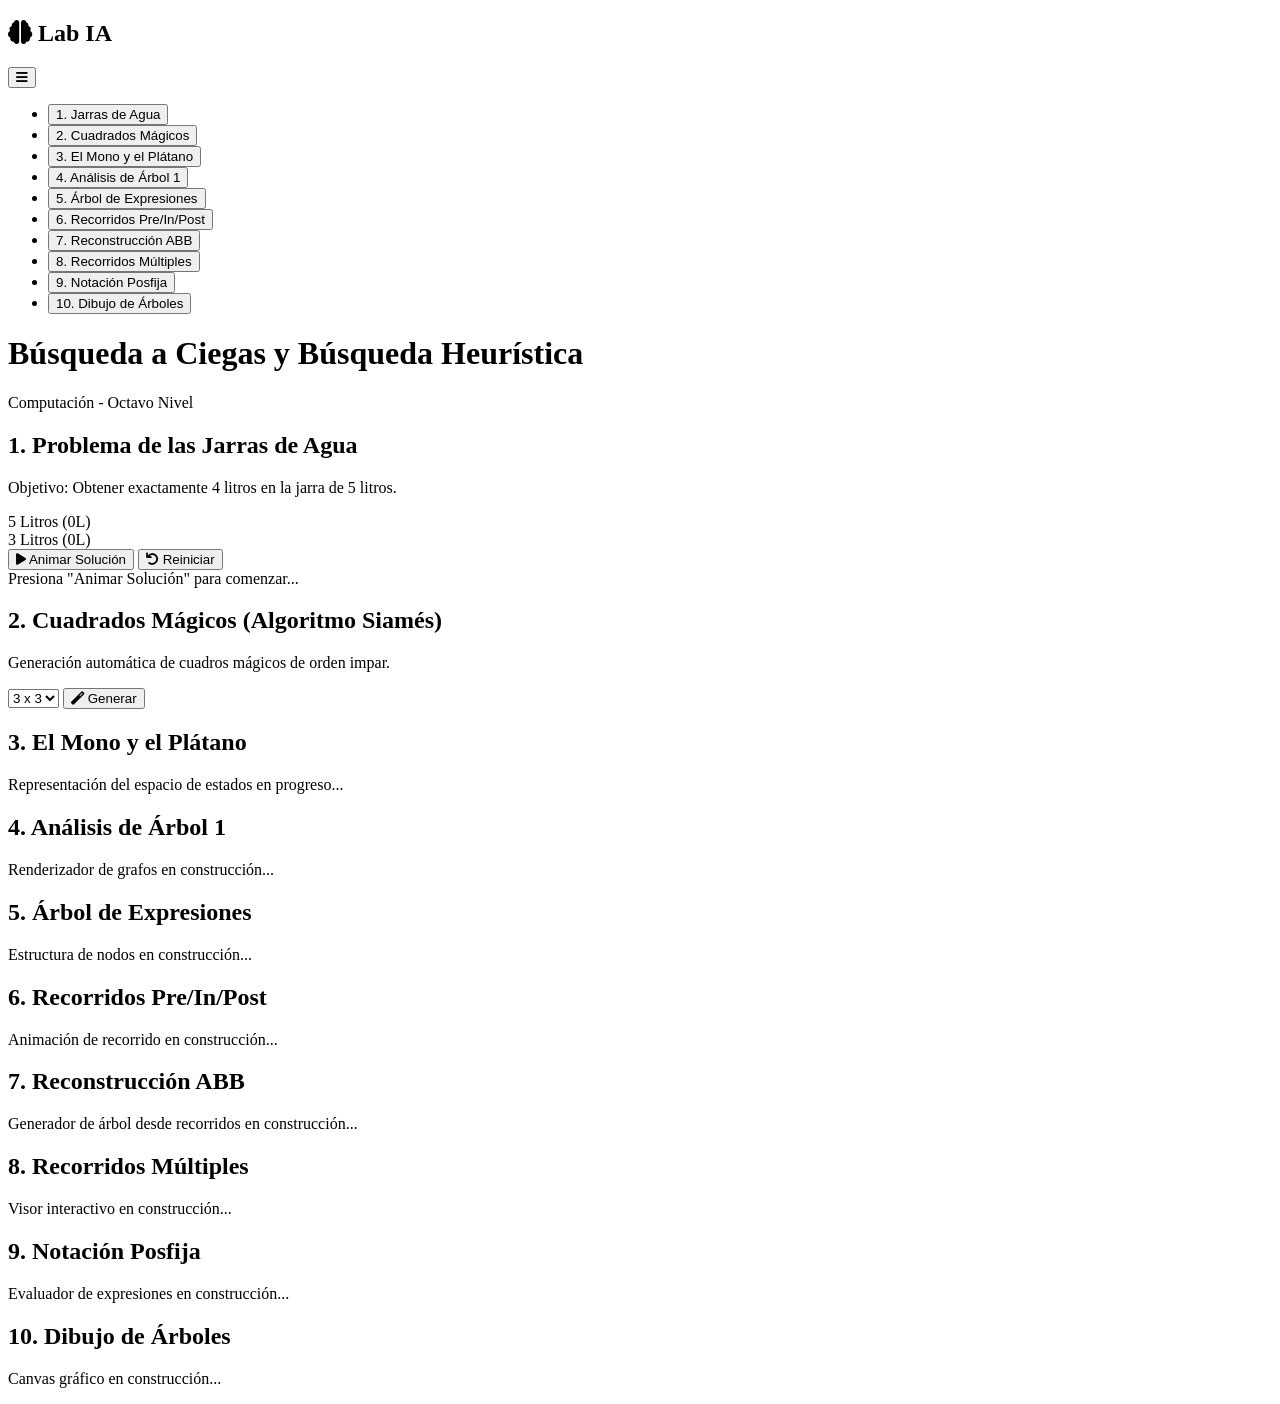
==== index.html @ 44bafa89 "Create index.html" ====
<!DOCTYPE html>
<html lang="es">
<head>
    <meta charset="UTF-8">
    <meta name="viewport" content="width=device-width, initial-scale=1.0">
    <title>Laboratorio IA | Búsqueda a Ciegas y Heurística</title>
    <link rel="stylesheet" href="styles.css">
    <link href="https://cdnjs.cloudflare.com/ajax/libs/font-awesome/6.0.0/css/all.min.css" rel="stylesheet">
</head>
<body>

    <div class="app-container">
        <nav class="sidebar" id="sidebar">
            <div class="sidebar-header">
                <h2><i class="fas fa-brain"></i> Lab IA</h2>
                <button class="mobile-toggle" onclick="toggleMenu()"><i class="fas fa-bars"></i></button>
            </div>
            <ul class="nav-links">
                <li><button class="tab-btn active" onclick="openTab(event, 'prob1')">1. Jarras de Agua</button></li>
                <li><button class="tab-btn" onclick="openTab(event, 'prob2')">2. Cuadrados Mágicos</button></li>
                <li><button class="tab-btn" onclick="openTab(event, 'prob3')">3. El Mono y el Plátano</button></li>
                <li><button class="tab-btn" onclick="openTab(event, 'prob4')">4. Análisis de Árbol 1</button></li>
                <li><button class="tab-btn" onclick="openTab(event, 'prob5')">5. Árbol de Expresiones</button></li>
                <li><button class="tab-btn" onclick="openTab(event, 'prob6')">6. Recorridos Pre/In/Post</button></li>
                <li><button class="tab-btn" onclick="openTab(event, 'prob7')">7. Reconstrucción ABB</button></li>
                <li><button class="tab-btn" onclick="openTab(event, 'prob8')">8. Recorridos Múltiples</button></li>
                <li><button class="tab-btn" onclick="openTab(event, 'prob9')">9. Notación Posfija</button></li>
                <li><button class="tab-btn" onclick="openTab(event, 'prob10')">10. Dibujo de Árboles</button></li>
            </ul>
        </nav>

        <main class="content-area">
            <header class="top-header">
                <h1>Búsqueda a Ciegas y Búsqueda Heurística</h1>
                <p>Computación - Octavo Nivel</p>
            </header>

            <section id="prob1" class="tab-content active-content">
                <div class="card">
                    <h2>1. Problema de las Jarras de Agua</h2>
                    <p>Objetivo: Obtener exactamente 4 litros en la jarra de 5 litros.</p>
                    
                    <div class="simulator-area">
                        <div class="jug-container">
                            <div class="jug jug-5l">
                                <div class="water" id="water5l" style="height: 0%;"></div>
                                <span class="jug-label">5 Litros (<span id="txt5l">0</span>L)</span>
                            </div>
                            <div class="jug jug-3l">
                                <div class="water" id="water3l" style="height: 0%;"></div>
                                <span class="jug-label">3 Litros (<span id="txt3l">0</span>L)</span>
                            </div>
                        </div>
                        <div class="controls">
                            <button class="btn-primary" onclick="playWaterAnimation()"><i class="fas fa-play"></i> Animar Solución</button>
                            <button class="btn-secondary" onclick="resetWater()"><i class="fas fa-undo"></i> Reiniciar</button>
                        </div>
                        <div class="log-area" id="waterLog">Presiona "Animar Solución" para comenzar...</div>
                    </div>
                </div>
            </section>

            <section id="prob2" class="tab-content">
                <div class="card">
                    <h2>2. Cuadrados Mágicos (Algoritmo Siamés)</h2>
                    <p>Generación automática de cuadros mágicos de orden impar.</p>
                    <div class="controls">
                        <select id="matrixSize" class="input-select">
                            <option value="3">3 x 3</option>
                            <option value="5">5 x 5</option>
                            <option value="7">7 x 7</option>
                        </select>
                        <button class="btn-primary" onclick="generateMagicSquare()"><i class="fas fa-magic"></i> Generar</button>
                    </div>
                    <div class="matrix-container" id="magicSquareContainer"></div>
                </div>
            </section>

            <section id="prob3" class="tab-content"><div class="card"><h2>3. El Mono y el Plátano</h2><p>Representación del espacio de estados en progreso...</p></div></section>
            <section id="prob4" class="tab-content"><div class="card"><h2>4. Análisis de Árbol 1</h2><p>Renderizador de grafos en construcción...</p></div></section>
            <section id="prob5" class="tab-content"><div class="card"><h2>5. Árbol de Expresiones</h2><p>Estructura de nodos en construcción...</p></div></section>
            <section id="prob6" class="tab-content"><div class="card"><h2>6. Recorridos Pre/In/Post</h2><p>Animación de recorrido en construcción...</p></div></section>
            <section id="prob7" class="tab-content"><div class="card"><h2>7. Reconstrucción ABB</h2><p>Generador de árbol desde recorridos en construcción...</p></div></section>
            <section id="prob8" class="tab-content"><div class="card"><h2>8. Recorridos Múltiples</h2><p>Visor interactivo en construcción...</p></div></section>
            <section id="prob9" class="tab-content"><div class="card"><h2>9. Notación Posfija</h2><p>Evaluador de expresiones en construcción...</p></div></section>
            <section id="prob10" class="tab-content"><div class="card"><h2>10. Dibujo de Árboles</h2><p>Canvas gráfico en construcción...</p></div></section>

        </main>
    </div>

    <script src="script.js"></script>
</body>
</html>
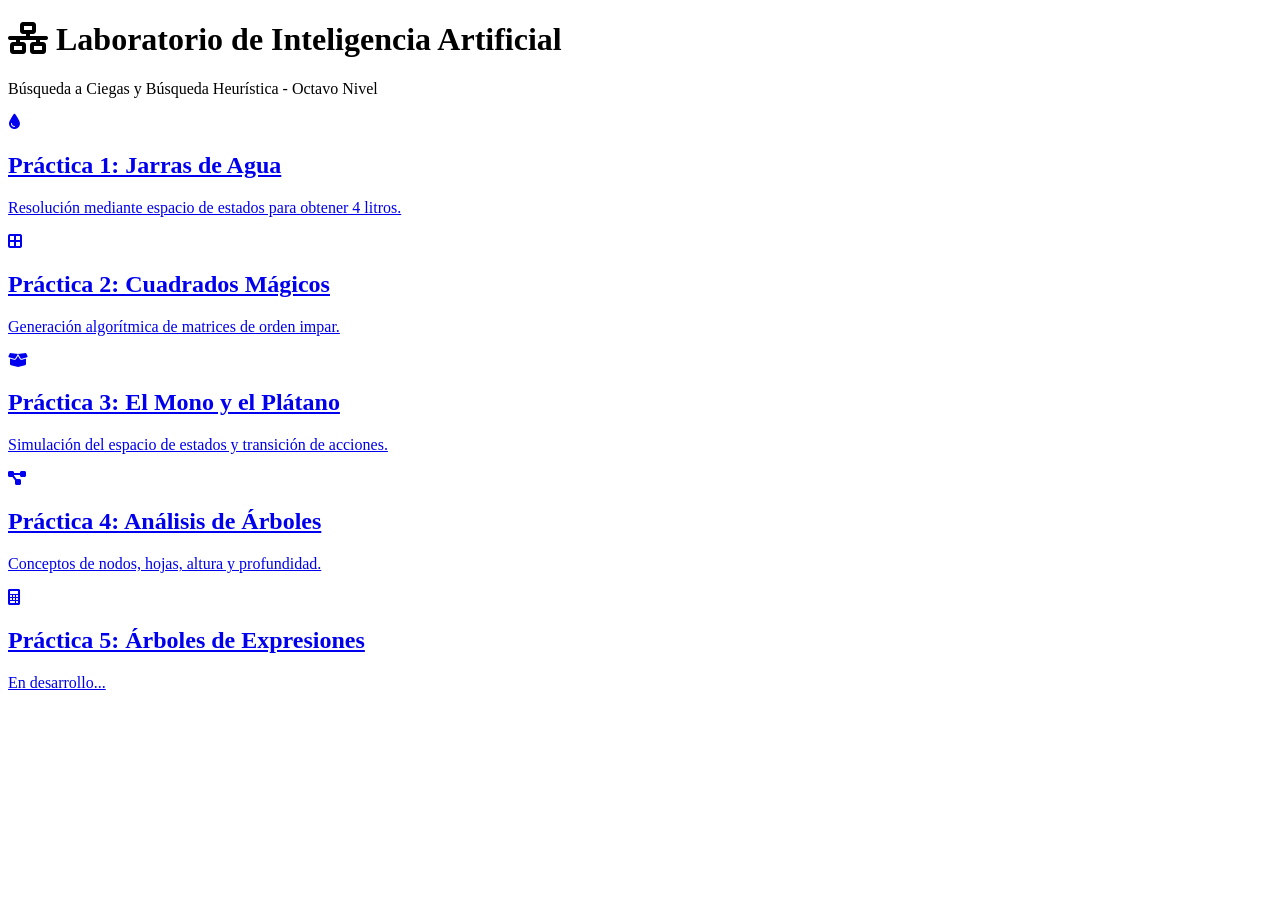
==== commit 3c339fe4: "Update index.html" ====
--- a/index.html
+++ b/index.html
@@ -3,91 +3,63 @@
 <head>
     <meta charset="UTF-8">
     <meta name="viewport" content="width=device-width, initial-scale=1.0">
-    <title>Laboratorio IA | Búsqueda a Ciegas y Heurística</title>
-    <link rel="stylesheet" href="styles.css">
+    <title>Laboratorio de IA | Dashboard</title>
+    <link rel="stylesheet" href="index.css">
     <link href="https://cdnjs.cloudflare.com/ajax/libs/font-awesome/6.0.0/css/all.min.css" rel="stylesheet">
 </head>
 <body>
+    <header class="main-header">
+        <div class="header-content">
+            <h1><i class="fas fa-network-wired"></i> Laboratorio de Inteligencia Artificial</h1>
+            <p>Búsqueda a Ciegas y Búsqueda Heurística - Octavo Nivel</p>
+        </div>
+    </header>
 
-    <div class="app-container">
-        <nav class="sidebar" id="sidebar">
-            <div class="sidebar-header">
-                <h2><i class="fas fa-brain"></i> Lab IA</h2>
-                <button class="mobile-toggle" onclick="toggleMenu()"><i class="fas fa-bars"></i></button>
-            </div>
-            <ul class="nav-links">
-                <li><button class="tab-btn active" onclick="openTab(event, 'prob1')">1. Jarras de Agua</button></li>
-                <li><button class="tab-btn" onclick="openTab(event, 'prob2')">2. Cuadrados Mágicos</button></li>
-                <li><button class="tab-btn" onclick="openTab(event, 'prob3')">3. El Mono y el Plátano</button></li>
-                <li><button class="tab-btn" onclick="openTab(event, 'prob4')">4. Análisis de Árbol 1</button></li>
-                <li><button class="tab-btn" onclick="openTab(event, 'prob5')">5. Árbol de Expresiones</button></li>
-                <li><button class="tab-btn" onclick="openTab(event, 'prob6')">6. Recorridos Pre/In/Post</button></li>
-                <li><button class="tab-btn" onclick="openTab(event, 'prob7')">7. Reconstrucción ABB</button></li>
-                <li><button class="tab-btn" onclick="openTab(event, 'prob8')">8. Recorridos Múltiples</button></li>
-                <li><button class="tab-btn" onclick="openTab(event, 'prob9')">9. Notación Posfija</button></li>
-                <li><button class="tab-btn" onclick="openTab(event, 'prob10')">10. Dibujo de Árboles</button></li>
-            </ul>
-        </nav>
+    <main class="dashboard-container">
+        <div class="grid-layout">
+            <a href="1.html" class="dashboard-card">
+                <div class="card-icon"><i class="fas fa-tint"></i></div>
+                <div class="card-info">
+                    <h2>Práctica 1: Jarras de Agua</h2>
+                    <p>Resolución mediante espacio de estados para obtener 4 litros.</p>
+                </div>
+            </a>
 
-        <main class="content-area">
-            <header class="top-header">
-                <h1>Búsqueda a Ciegas y Búsqueda Heurística</h1>
-                <p>Computación - Octavo Nivel</p>
-            </header>
+            <a href="2.html" class="dashboard-card">
+                <div class="card-icon"><i class="fas fa-border-all"></i></div>
+                <div class="card-info">
+                    <h2>Práctica 2: Cuadrados Mágicos</h2>
+                    <p>Generación algorítmica de matrices de orden impar.</p>
+                </div>
+            </a>
 
-            <section id="prob1" class="tab-content active-content">
-                <div class="card">
-                    <h2>1. Problema de las Jarras de Agua</h2>
-                    <p>Objetivo: Obtener exactamente 4 litros en la jarra de 5 litros.</p>
-                    
-                    <div class="simulator-area">
-                        <div class="jug-container">
-                            <div class="jug jug-5l">
-                                <div class="water" id="water5l" style="height: 0%;"></div>
-                                <span class="jug-label">5 Litros (<span id="txt5l">0</span>L)</span>
-                            </div>
-                            <div class="jug jug-3l">
-                                <div class="water" id="water3l" style="height: 0%;"></div>
-                                <span class="jug-label">3 Litros (<span id="txt3l">0</span>L)</span>
-                            </div>
-                        </div>
-                        <div class="controls">
-                            <button class="btn-primary" onclick="playWaterAnimation()"><i class="fas fa-play"></i> Animar Solución</button>
-                            <button class="btn-secondary" onclick="resetWater()"><i class="fas fa-undo"></i> Reiniciar</button>
-                        </div>
-                        <div class="log-area" id="waterLog">Presiona "Animar Solución" para comenzar...</div>
-                    </div>
+            <a href="3.html" class="dashboard-card">
+                <div class="card-icon"><i class="fas fa-box-open"></i></div>
+                <div class="card-info">
+                    <h2>Práctica 3: El Mono y el Plátano</h2>
+                    <p>Simulación del espacio de estados y transición de acciones.</p>
                 </div>
-            </section>
+            </a>
 
-            <section id="prob2" class="tab-content">
-                <div class="card">
-                    <h2>2. Cuadrados Mágicos (Algoritmo Siamés)</h2>
-                    <p>Generación automática de cuadros mágicos de orden impar.</p>
-                    <div class="controls">
-                        <select id="matrixSize" class="input-select">
-                            <option value="3">3 x 3</option>
-                            <option value="5">5 x 5</option>
-                            <option value="7">7 x 7</option>
-                        </select>
-                        <button class="btn-primary" onclick="generateMagicSquare()"><i class="fas fa-magic"></i> Generar</button>
-                    </div>
-                    <div class="matrix-container" id="magicSquareContainer"></div>
+            <a href="4.html" class="dashboard-card">
+                <div class="card-icon"><i class="fas fa-project-diagram"></i></div>
+                <div class="card-info">
+                    <h2>Práctica 4: Análisis de Árboles</h2>
+                    <p>Conceptos de nodos, hojas, altura y profundidad.</p>
                 </div>
-            </section>
+            </a>
+            
+             <a href="5.html" class="dashboard-card disabled">
+                <div class="card-icon"><i class="fas fa-calculator"></i></div>
+                <div class="card-info">
+                    <h2>Práctica 5: Árboles de Expresiones</h2>
+                    <p>En desarrollo...</p>
+                </div>
+            </a>
 
-            <section id="prob3" class="tab-content"><div class="card"><h2>3. El Mono y el Plátano</h2><p>Representación del espacio de estados en progreso...</p></div></section>
-            <section id="prob4" class="tab-content"><div class="card"><h2>4. Análisis de Árbol 1</h2><p>Renderizador de grafos en construcción...</p></div></section>
-            <section id="prob5" class="tab-content"><div class="card"><h2>5. Árbol de Expresiones</h2><p>Estructura de nodos en construcción...</p></div></section>
-            <section id="prob6" class="tab-content"><div class="card"><h2>6. Recorridos Pre/In/Post</h2><p>Animación de recorrido en construcción...</p></div></section>
-            <section id="prob7" class="tab-content"><div class="card"><h2>7. Reconstrucción ABB</h2><p>Generador de árbol desde recorridos en construcción...</p></div></section>
-            <section id="prob8" class="tab-content"><div class="card"><h2>8. Recorridos Múltiples</h2><p>Visor interactivo en construcción...</p></div></section>
-            <section id="prob9" class="tab-content"><div class="card"><h2>9. Notación Posfija</h2><p>Evaluador de expresiones en construcción...</p></div></section>
-            <section id="prob10" class="tab-content"><div class="card"><h2>10. Dibujo de Árboles</h2><p>Canvas gráfico en construcción...</p></div></section>
+        </div>
+    </main>
 
-        </main>
-    </div>
-
-    <script src="script.js"></script>
+    <script src="index.js"></script>
 </body>
 </html>
